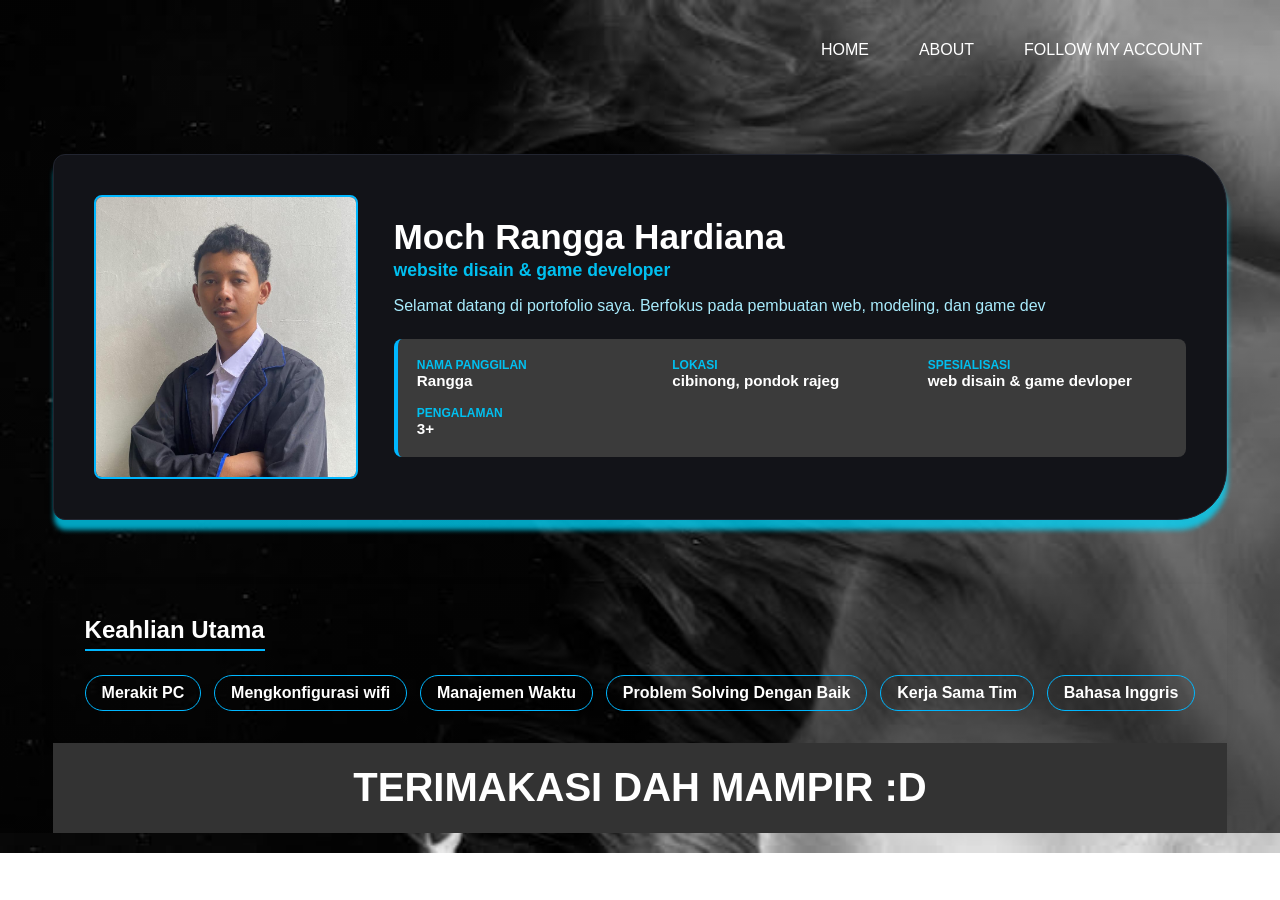
==== index.html @ 5b800465 "Add files via upload" ====
<!DOCTYPE html>
<head>
    <title>web gw</title>
    <link rel="stylesheet" href="style.css" />
</head>
<body>
    <div class="container">
<!-- navigation bar -->

<div class="navbar-container">
          <ul class="ul-navbar">
          <li class="li-navbar"><a href="#" class="a-navbar">HOME </a></li>
          <li class="li-navbar"><a href="#" class="a-navbar">ABOUT</a></li>
          <li class="li-navbar"><a href="FOllowme.html" class="a-navbar">FOLLOW MY ACCOUNT
       </a>
     </li>
    </ul>
</div>


      

<!-- end navigatio -->

<!-- profil -->
  <div class="container-img">

    <section id="profil" class="profile-card">
      <img src="image.jpg" alt="Foto Profil" class="profile-img">
      
      <div class="profile-info">
        <h1>Moch Rangga Hardiana</h1>
        <p class="tagline">website disain & game developer</p>
        <p class="bio">
          Selamat datang di portofolio saya. Berfokus pada pembuatan web, modeling, dan game dev
        <div class="details-grid">
          <div class="detail-item">
            <span>nama panggilan</span>
            <strong>Rangga</strong>
          </div>
          <div class="detail-item">
            <span>Lokasi</span>
            <strong>cibinong, pondok rajeg</strong>
          </div>
          <div class="detail-item">
            <span>Spesialisasi</span>
            <strong>web disain & game devloper</strong>
          </div>
          <div class="detail-item">
            <span>Pengalaman</span>
            <strong>3+ </strong>
          </div>
        </div>
      </div>
    </section>
    
<!-- end profil-->

<!-- keahlian -->
<section id="keahlian">
            <h2 class="section-title">Keahlian Utama</h2>
            <div class="skills-container">
                <div class="skill-tag">Merakit PC</div>
                <div class="skill-tag">Mengkonfigurasi wifi</div>
                <div class="skill-tag">Manajemen Waktu</div>
                <div class="skill-tag">Problem Solving Dengan Baik</div>
                <div class="skill-tag">Kerja Sama Tim</div>
                <div class="skill-tag">Bahasa Inggris</div>
            </div>
        </section>
        <!-- keahlian end -->

<!-- footer -->
<div class="footer-container">
<h1 class="h1-container">TERIMAKASI DAH MAMPIR :D</h1>
</div>
<!-- end footer -->
</div>
</body>
</html>
---- style.css ----
*,
.html{
    margin: 0;
    padding: 0;
}

 :root {
      --bg-dark: #0a0a0c;        
      --card-dark: #121318;     
      --text-white: #ffffff;     
      --text-muted: #a0a5b5;    
      --accent-red: #00c0f0;     
      --accent-blue: #00b7ff;    
      --border-color: #222530; 
    }

body {
    background:
        linear-gradient(
            rgba(0, 0, 0, 0.25),
            rgba(0, 0, 0, 0.65)
        ),
        url("backgrounds.jpg");

    background-size: cover;s
    background-position: center;
    background-repeat: no-repeat;

    color: white;
    font-family: Arial, sans-serif;

    display: flex;
    justify-content: center;
    align-items: center;
}


.navbar-container{
    width: 100%;
    height: 100px;
    height: 10vh;
    
}

.ul-navbar{
display:flex ;
height: 100px;
justify-content: right;
align-items: center;
}

.li-navbar{
    list-style: none;
    padding: 20px;
    margin: 5px;
    color: white;
    border: 0px solid var(--border-color);
}


    /* PROFIL & DATA DIRI */

.container-img{

}

    .profile-card {
      background-color: var(--card-dark);
      border-radius: 12px;
      padding: 2.5rem;
      display: grid;
      grid-template-columns: 260px 1fr;
      gap: 2.5rem;
      align-items: center;
      border: 1px solid var(--border-color);
      box-shadow: -5px 5px 0px var(--accent-red);
      margin-top: 4rem;
      margin-bottom: 4rem;
      border-top-right-radius: 50px;
      border-bottom-right-radius: 50px;
    box-shadow: 1px 10px 5px 0px rgb(0, 126, 252);
    -webkit-box-shadow: 1px 10px 5px 0px rgba(0, 217, 255, 0.75);
    -moz-box-shadow: 1px 10px 5px 0px rgb(0, 174, 255);w
}


    .profile-img {
      width: 100%;
      height: 280px;
      object-fit: cover;
      border-radius: 8px;
      border: 2px solid var(--accent-blue);
    }

    .profile-info h1 {
      font-size: 2.2rem;
      margin-bottom: 0.2rem;
    }

    .profile-info .tagline {
      color: var(--accent-red);
      font-weight: 700;
      font-size: 1.1rem;
      margin-bottom: 1rem;
    }

    .profile-info .bio {
      color: #a8ebfc;
      margin-bottom: 1.5rem;
    }

    /* DETAILS GRID */
    .details-grid {
      display: grid;
      grid-template-columns: repeat(auto-fit, minmax(180px, 1fr));
      gap: 1rem;
      background-color: #3b3b3b;
      padding: 1.2rem;
      border-radius: 8px;
      border-left: 4px solid var(--accent-blue);
    }

.detail-item span {
  display: block;
  font-size: 0.75rem;
  color: var(--accent-red);
  text-transform: uppercase;
  etter-spacing: 1px;
  font-weight: bold;
}

.detail-item strong {
  font-size: 0.95rem;
  color: var(--text-white);
}

 section {
  background: var(--white);
  margin-top: 2rem;
  padding: 2rem;
  border-radius: 12px;
  box-shadow: 0 4px 15px rgba(0,0,0,0.05);
}

section h2.section-title {
  font-size: 1.5rem;
  color: var(--primary-blue);
  margin-bottom: 1.5rem;
  border-bottom: 2px solid var(--accent-blue);
  display: inline-block;
  padding-bottom: 0.3rem;
}

        
.skills-container {
  display: flex;
  flex-wrap: wrap;
  gap: 0.8rem;
        }

.skill-tag {
  color: var(--primary-blue);
  padding: 0.5rem 1rem;
  border-radius: 20px;
  font-weight: 600;
  border: 1px solid var(--accent-blue);
}
    



.li-navbar:hover{
  background-color:#666;
  transition: 2s ease-in-out;
  transition-delay:.1s;
  border-radius: 8px;
}

.a-navbar{
  color: white;
  text-decoration: none;
}



.content-container{
background-color:#666;
display:flex ;
justify-content: center;
align-items: center;
height: 80vh;
}


.footer-container{
background-color: #333;
display:flex ;
justify-content: center;
align-items: center;
color: white;
height: 10vh;
}

.h1-container{
font-size: 40px;
}
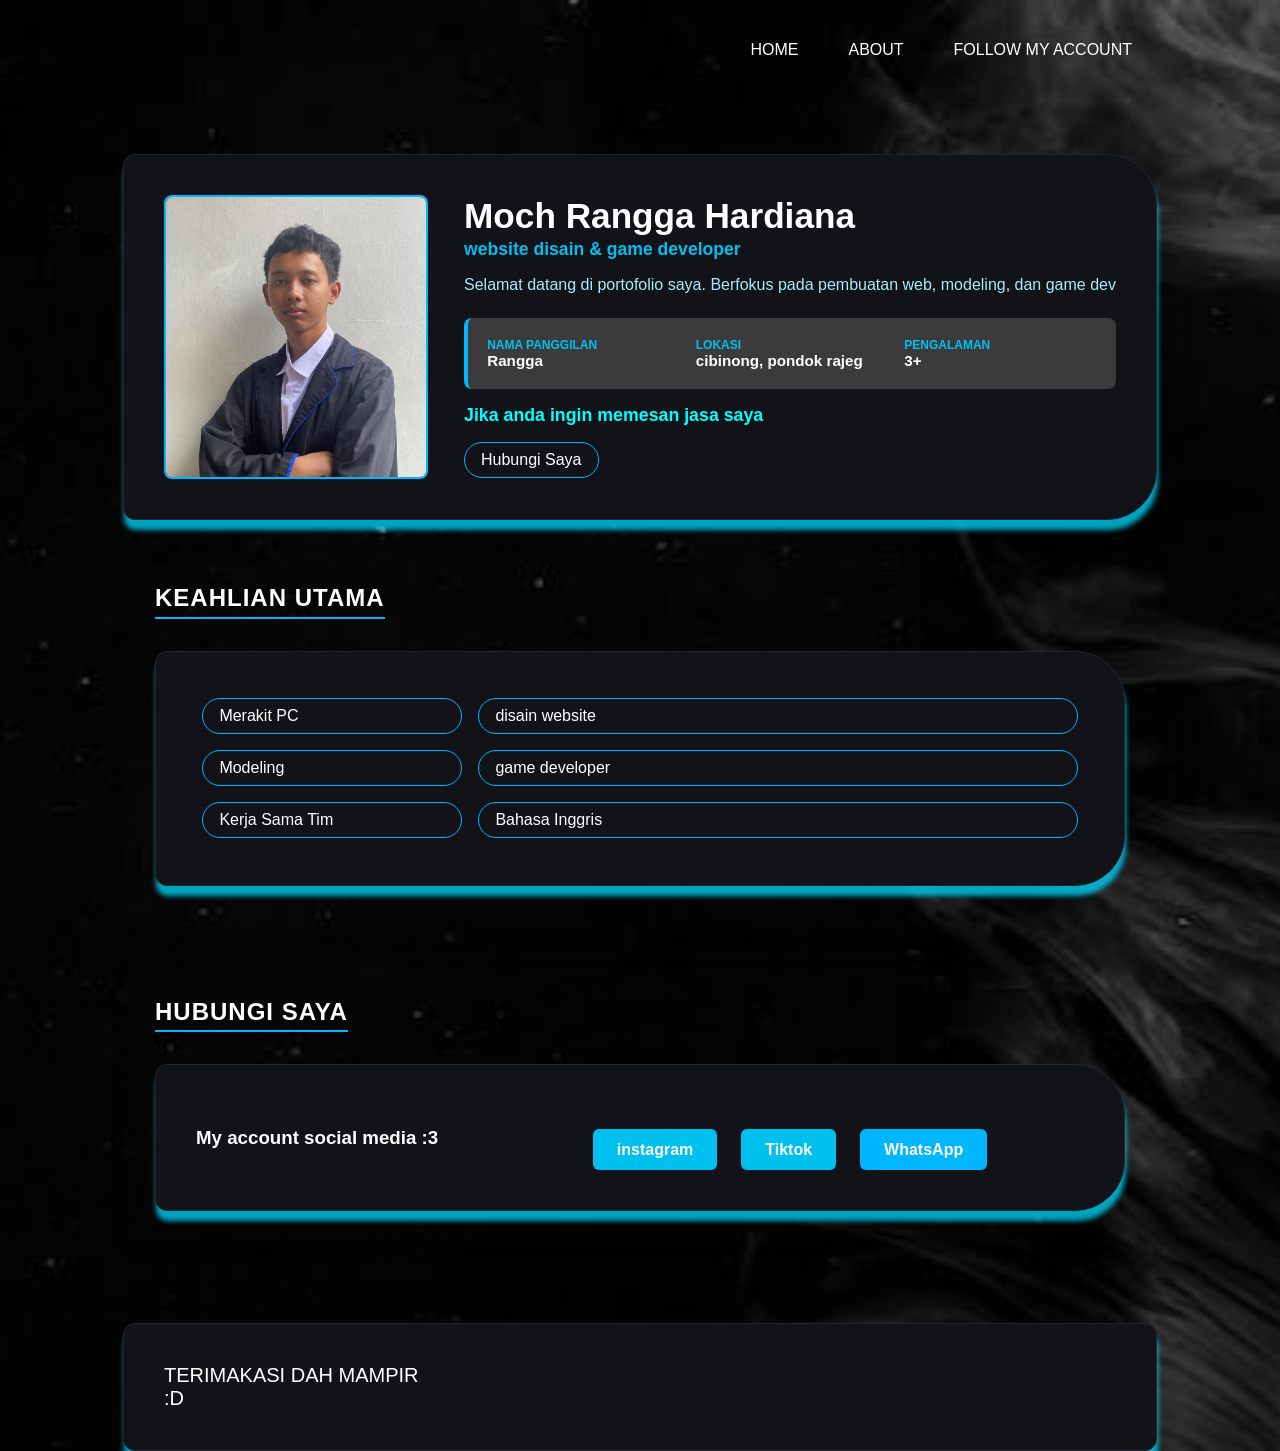
==== commit 02b77f70: "Add files via upload" ====
--- a/index.html
+++ b/index.html
@@ -1,6 +1,6 @@
 <!DOCTYPE html>
 <head>
-    <title>web gw</title>
+    <title>RanWEB</title>
     <link rel="stylesheet" href="style.css" />
 </head>
 <body>
@@ -43,14 +43,14 @@
             <strong>cibinong, pondok rajeg</strong>
           </div>
           <div class="detail-item">
-            <span>Spesialisasi</span>
-            <strong>web disain & game devloper</strong>
-          </div>
-          <div class="detail-item">
             <span>Pengalaman</span>
             <strong>3+ </strong>
           </div>
-        </div>
+        </div><div class="text-klik">
+         <h3><span>Jika anda ingin memesan jasa saya </span></h3>
+           </div>   
+           <a href="https://wa.me/6281398922431" class="btn-cta">Hubungi Saya</a>
+          
       </div>
     </section>
     
@@ -61,18 +61,32 @@
             <h2 class="section-title">Keahlian Utama</h2>
             <div class="skills-container">
                 <div class="skill-tag">Merakit PC</div>
-                <div class="skill-tag">Mengkonfigurasi wifi</div>
-                <div class="skill-tag">Manajemen Waktu</div>
-                <div class="skill-tag">Problem Solving Dengan Baik</div>
+                <div class="skill-tag">disain website</div>
+                <div class="skill-tag">Modeling</div>
+                <div class="skill-tag">game developer</div>
                 <div class="skill-tag">Kerja Sama Tim</div>
                 <div class="skill-tag">Bahasa Inggris</div>
             </div>
         </section>
         <!-- keahlian end -->
 
+<!-- contact-me -->
+ <section id="kontak">
+      <h2 class="section-title">Hubungi Saya</h2>
+      <div class="contact-card">
+        <h3>My account social media :3</h3>
+        <div class="contact-links">
+          <a href="https://www.instagram.com/_ohayars_?igsh=MW05MHR6Y3Y5c24wYg==" class="btn btn-red">instagram</a>
+          <a href="https://www.tiktok.com/@bijjikau" class="btn btn-red">Tiktok</a>
+          <a href="https://wa.me/6281398922431" target="_blank" class="btn btn-blue">WhatsApp</a>
+      </div>
+    </section>
+
+<!-- contact-me -->
+
 <!-- footer -->
 <div class="footer-container">
-<h1 class="h1-container">TERIMAKASI DAH MAMPIR :D</h1>
+<spa class="h1-container">TERIMAKASI DAH MAMPIR :D</spa>
 </div>
 <!-- end footer -->
 </div>
--- a/style.css
+++ b/style.css
@@ -60,9 +60,6 @@
 
     /* PROFIL & DATA DIRI */
 
-.container-img{
-
-}
 
     .profile-card {
       background-color: var(--card-dark);
@@ -75,7 +72,6 @@
       border: 1px solid var(--border-color);
       box-shadow: -5px 5px 0px var(--accent-red);
       margin-top: 4rem;
-      margin-bottom: 4rem;
       border-top-right-radius: 50px;
       border-bottom-right-radius: 50px;
     box-shadow: 1px 10px 5px 0px rgb(0, 126, 252);
@@ -145,10 +141,32 @@
 section h2.section-title {
   font-size: 1.5rem;
   color: var(--primary-blue);
-  margin-bottom: 1.5rem;
   border-bottom: 2px solid var(--accent-blue);
   display: inline-block;
   padding-bottom: 0.3rem;
+}
+
+.btn-cta {
+  display: inline-block;
+  margin-top: 1rem;
+  padding: 0.75rem 1.5rem;
+  background-color: var(--primary-red);
+  color: var(--white);
+  text-decoration: none;
+  font-weight: bold;
+  border-radius: 6px;
+  transition: background 0.3s;
+  olor: var(--primary-blue);
+  padding: 0.5rem 1rem;
+  border-radius: 20px;
+  font-weight: 100;
+  border: 1px solid var(--accent-blue);
+}
+
+.text-klik{
+    margin-top: 1rem;
+    font-size: 0.95rem;
+  color: cyan
 }
 
         
@@ -156,16 +174,92 @@
   display: flex;
   flex-wrap: wrap;
   gap: 0.8rem;
-        }
+  background-color: var(--card-dark);
+  border-radius: 12px;
+  padding: 2.9rem;
+  display: grid;
+  grid-template-columns: 260px 1fr;
+  gap: 1rem;
+  align-items: center;
+  border: 1px solid var(--border-color);
+  box-shadow: -5px 5px 0px var(--accent-red);
+  margin-top: 1rem;
+  margin-bottom: 1rem;
+  border-top-right-radius: 50px;
+  border-bottom-right-radius: 50px;
+  box-shadow: 1px 10px 5px 0px rgb(0, 126, 252);
+    -webkit-box-shadow: 1px 10px 5px 0px rgba(0, 217, 255, 0.75);
+    -moz-box-shadow: 1px 10px 5px 0px rgb(0, 174, 255);w
+}
 
 .skill-tag {
   color: var(--primary-blue);
   padding: 0.5rem 1rem;
   border-radius: 20px;
-  font-weight: 600;
+  font-weight: 100;
   border: 1px solid var(--accent-blue);
 }
     
+  .contact-card {
+     background-color: var(--card-dark);
+      border-radius: 12px;
+      padding: 2.5rem;
+      display: grid;
+      grid-template-columns: 260px 1fr;
+      gap: 2.5rem;
+      align-items: center;
+      border: 1px solid var(--border-color);
+      box-shadow: -5px 5px 0px var(--accent-red);
+      margin-top: 1rem;
+      border-top-right-radius: 50px;
+      border-bottom-right-radius: 50px;
+    box-shadow: 1px 10px 5px 0px rgb(0, 126, 252);
+    -webkit-box-shadow: 1px 10px 5px 0px rgba(0, 217, 255, 0.75);
+    -moz-box-shadow: 1px 10px 5px 0px rgb(0, 174, 255);w
+    }
+
+     .section-title {
+      font-size: 1.8rem;
+      margin-bottom: 1rem;
+      text-transform: uppercase;
+      letter-spacing: 1px;
+      position: relative;
+      display: inline-block;
+    }
+
+    .contact-card p {
+      color: var(--text-muted);
+    }
+
+    .contact-links {
+      display: flex;
+      justify-content: center;
+      gap: 1.5rem;
+      margin-top: 1.5rem;
+    }
+
+   .btn {
+      display: inline-block;
+      padding: 0.7rem 1.5rem;
+      border-radius: 6px;
+      text-decoration: none;
+      font-weight: 700;
+      transition: opacity 0.3s;
+    }
+
+    .btn-red {
+      background-color: var(--accent-red);
+      color: var(--text-white);
+    }
+
+    .btn-blue {
+      background-color: var(--accent-blue);
+      color: var(--text-white);
+    }
+
+    .btn:hover {
+      opacity: 0.85;
+    }
 
 
 
@@ -193,15 +287,23 @@
 
 
 .footer-container{
-background-color: #333;
-display:flex ;
-justify-content: center;
-align-items: center;
-color: white;
-height: 10vh;
+background-color: var(--card-dark);
+      border-radius: 12px;
+      padding: 2.5rem;
+      display: grid;
+      grid-template-columns: 260px 1fr;
+      gap: 2.5rem;
+      align-items: center;
+      border: 1px solid var(--border-color);
+      box-shadow: -5px 5px 0px var(--accent-red);
+      margin-top: 5rem;
+    box-shadow: 1px 10px 5px 0px rgb(0, 126, 252);
+    -webkit-box-shadow: 1px 10px 5px 0px rgba(0, 217, 255, 0.75);
+    -moz-box-shadow: 1px 10px 5px 0px rgb(0, 174, 255);w
 }
 
 .h1-container{
-font-size: 40px;
-}
-
+font-size:20px ;
+
+}
+
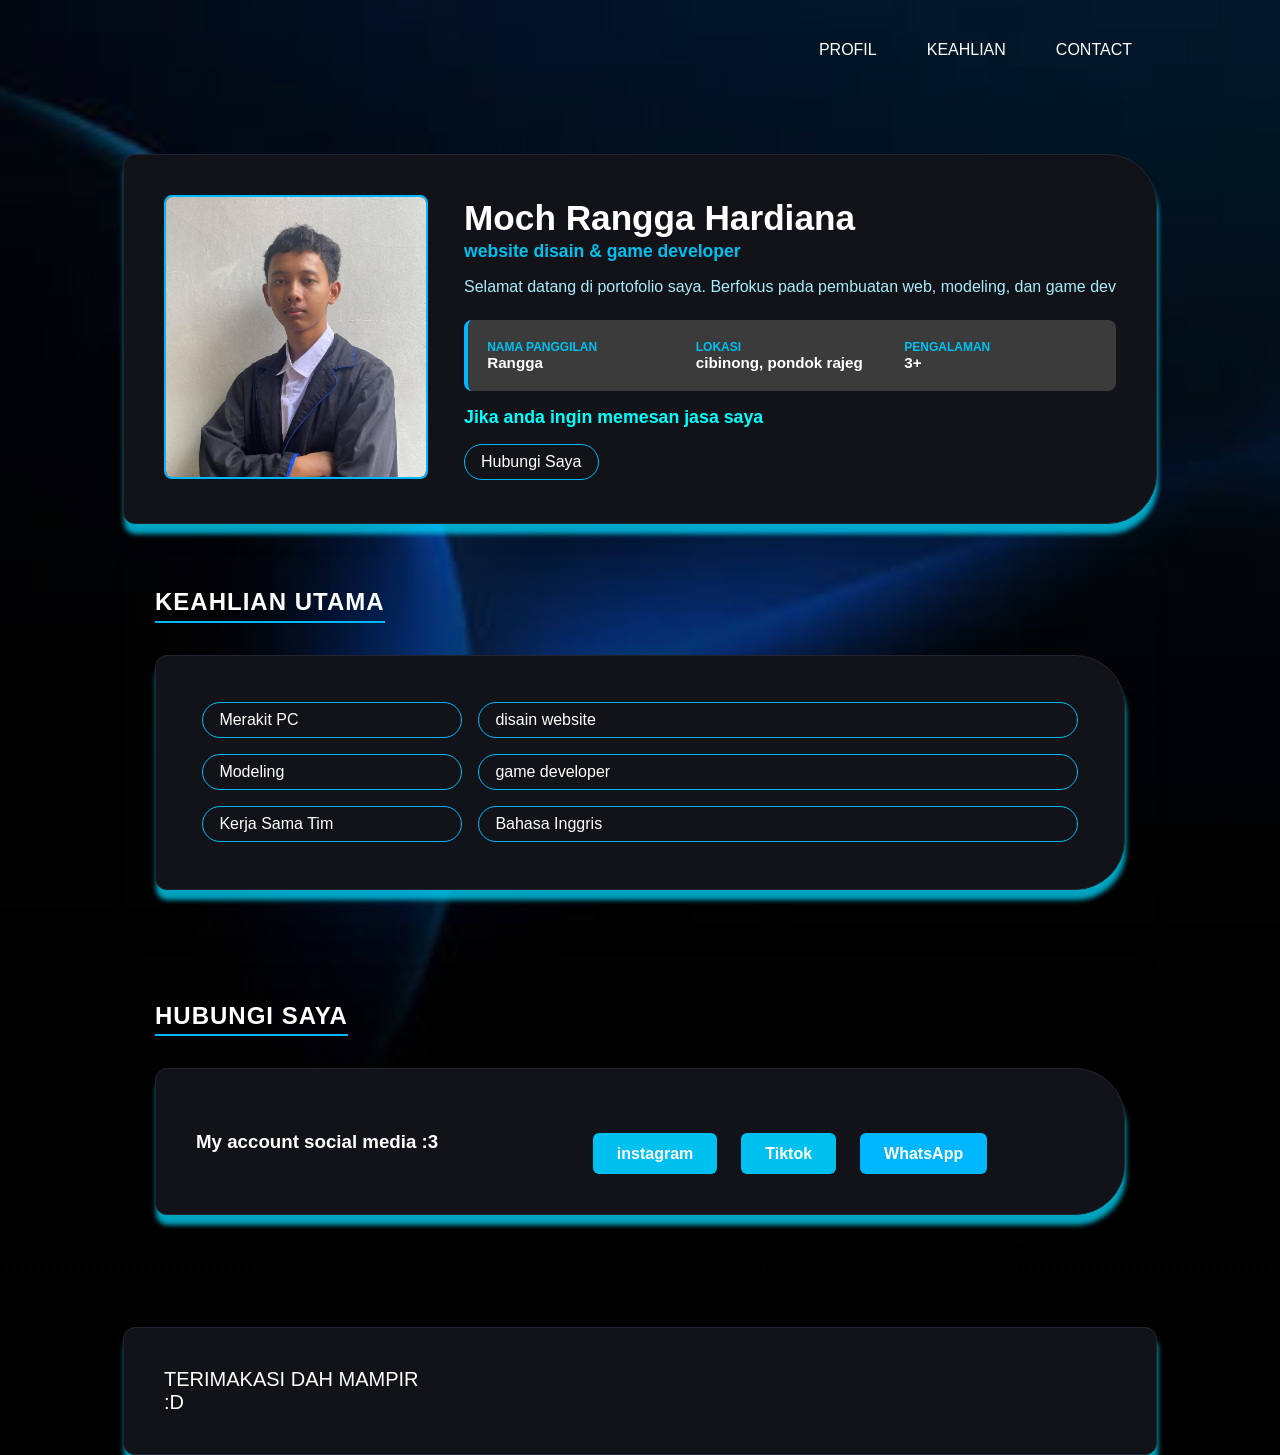
==== commit 84cdfcec: "Update index.html" ====
--- a/index.html
+++ b/index.html
@@ -7,14 +7,12 @@
     <div class="container">
 <!-- navigation bar -->
 
+
 <div class="navbar-container">
           <ul class="ul-navbar">
-          <li class="li-navbar"><a href="#" class="a-navbar">HOME </a></li>
-          <li class="li-navbar"><a href="#" class="a-navbar">ABOUT</a></li>
-          <li class="li-navbar"><a href="FOllowme.html" class="a-navbar">FOLLOW MY ACCOUNT
-       </a>
-     </li>
-    </ul>
+          <li class="li-navbar"><a href="#profil" class="a-navbar">PROFIL </a></li>
+          <li class="li-navbar"><a href="#keahlian" class="a-navbar">KEAHLIAN</a></li>
+          <li class="li-navbar"><a href="#kontak" class="a-navbar">CONTACT</li></ul>
 </div>
 
 
@@ -91,4 +89,4 @@
 <!-- end footer -->
 </div>
 </body>
-</html>+</html>
--- a/style.css
+++ b/style.css
@@ -20,7 +20,7 @@
             rgba(0, 0, 0, 0.25),
             rgba(0, 0, 0, 0.65)
         ),
-        url("backgrounds.jpg");
+        url("backgroundss.jpg");
 
     background-size: cover;s
     background-position: center;
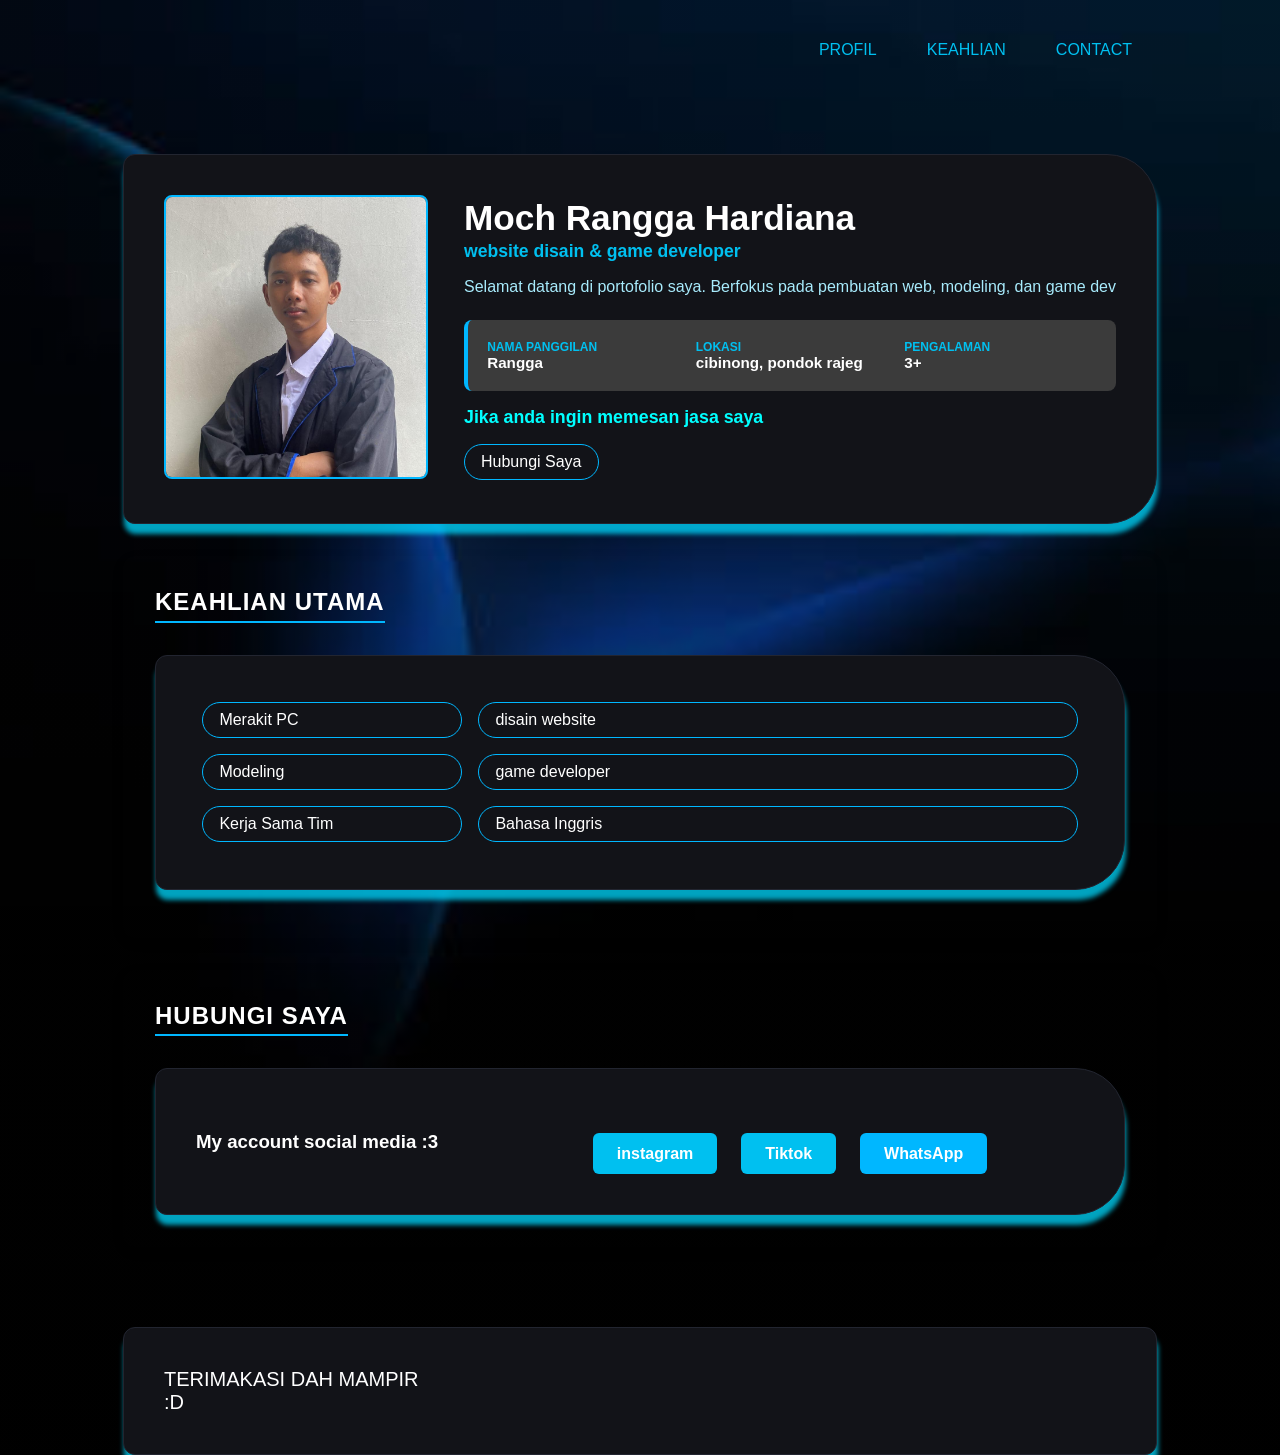
==== commit 84ed31d5: "Update index.html" ====
--- a/index.html
+++ b/index.html
@@ -27,7 +27,7 @@
       <img src="image.jpg" alt="Foto Profil" class="profile-img">
       
       <div class="profile-info">
-        <h1>Moch Rangga Hardiana</h1>
+        <h1 class="h11">Moch Rangga Hardiana</h1>
         <p class="tagline">website disain & game developer</p>
         <p class="bio">
           Selamat datang di portofolio saya. Berfokus pada pembuatan web, modeling, dan game dev
--- a/style.css
+++ b/style.css
@@ -271,7 +271,7 @@
 }
 
 .a-navbar{
-  color: white;
+ color: var(--accent-red);
   text-decoration: none;
 }
 
@@ -304,6 +304,8 @@
 
 .h1-container{
 font-size:20px ;
-
-}
-
+}
+
+.h11{
+  color: var(--text-white);
+}
